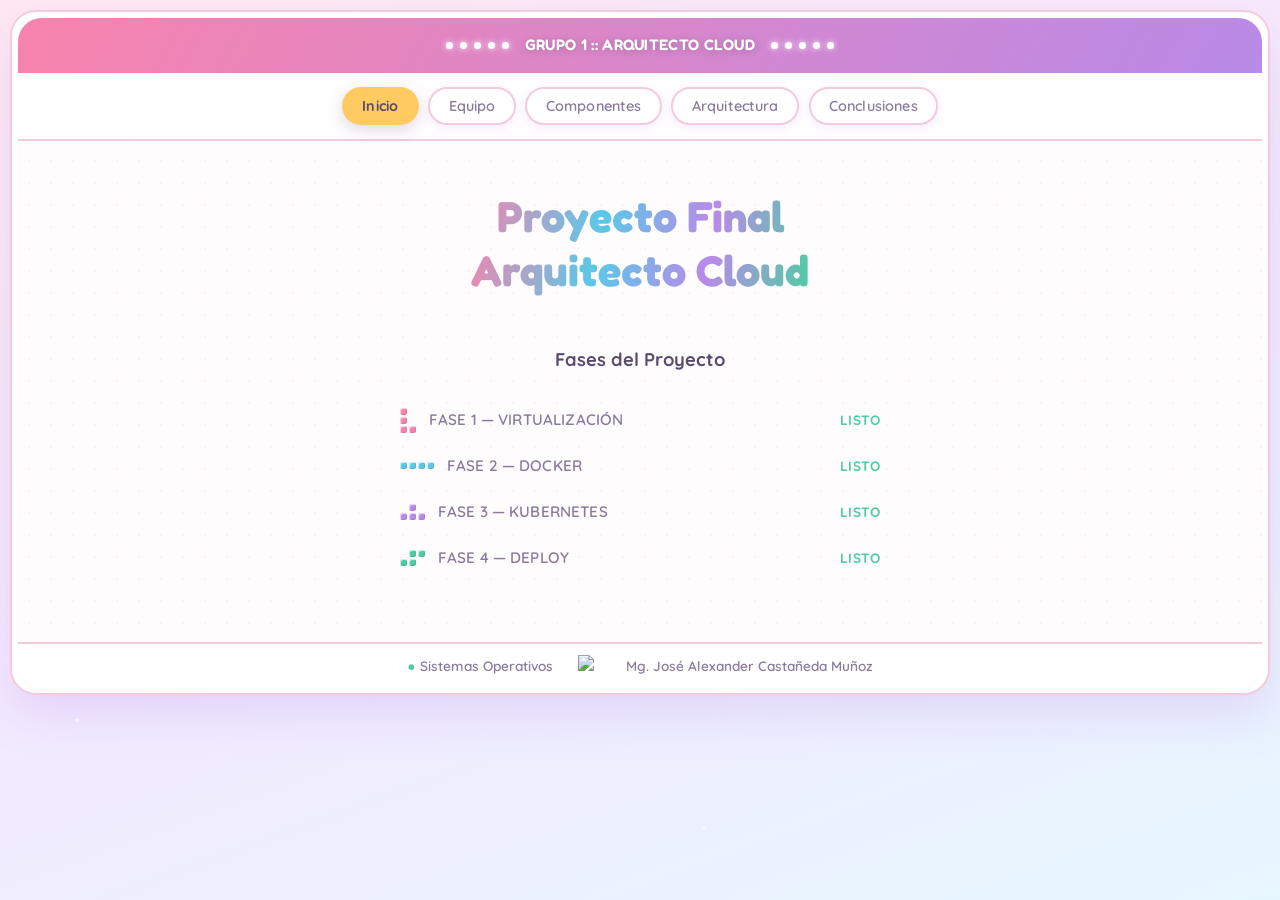
==== docs/index.html @ 367fffcb "Resolvimos errores del index" ====
<!DOCTYPE html>
<html lang="es">
<head>
<meta charset="UTF-8">
<meta name="viewport" content="width=device-width, initial-scale=1.0">
<meta name="color-scheme" content="dark">
<title>Arquitecto Cloud — Grupo 1</title>
<link rel="stylesheet" href="./styles.css">
</head>
<body>

<div class="crt-frame">

  <header class="marquee">
    <div class="marquee-lights">
      <span></span><span></span><span></span><span></span><span></span>
    </div>
    <span class="marquee-title">GRUPO 1 :: ARQUITECTO CLOUD</span>
    <div class="marquee-lights">
      <span></span><span></span><span></span><span></span><span></span>
    </div>
  </header>

  <nav>
    <button onclick="show('home')" class="active">Inicio</button>
    <button onclick="show('equipo')">Equipo</button>
    <button onclick="show('componentes')">Componentes</button>
    <button onclick="show('arquitectura')">Arquitectura</button>
    <button onclick="show('conclusiones')">Conclusiones</button>
  </nav>

  <!-- ===== INICIO ===== -->
  <div id="home" class="home-centered">
    <h1>Proyecto Final<br>Arquitecto Cloud</h1>

    <h3 class="fases-titulo">Fases del Proyecto</h3>
    <div class="boot-sequence">
      <p class="boot-line">
        <span class="piece piece-l" aria-hidden="true"><i></i><i></i><i></i><i></i></span>
        FASE 1 — VIRTUALIZACIÓN <span class="status">LISTO</span>
      </p>
      <p class="boot-line">
        <span class="piece piece-i" aria-hidden="true"><i></i><i></i><i></i><i></i></span>
        FASE 2 — DOCKER <span class="status">LISTO</span>
      </p>
      <p class="boot-line">
        <span class="piece piece-t" aria-hidden="true"><i></i><i></i><i></i><i></i></span>
        FASE 3 — KUBERNETES <span class="status">LISTO</span>
      </p>
      <p class="boot-line">
        <span class="piece piece-s" aria-hidden="true"><i></i><i></i><i></i><i></i></span>
        FASE 4 — DEPLOY <span class="status">LISTO</span>
      </p>
    </div>
  </div>

  <!-- ===== EQUIPO ===== -->
  <div id="equipo" style="display:none">
    <h2>Equipo</h2>

    <div class="equipo-lista">

      <div class="persona-card layer-2">
        <img class="persona-foto" src="./img2/unnamed.png"
             onerror="this.src='data:image/svg+xml,%3Csvg xmlns=%22http://www.w3.org/2000/svg%22 viewBox=%220 0 80 80%22%3E%3Ccircle cx=%2240%22 cy=%2240%22 r=%2240%22 fill=%22%235BC8E8%22/%3E%3Ccircle cx=%2240%22 cy=%2230%22 r=%2214%22 fill=%22%23fff%22/%3E%3Cellipse cx=%2240%22 cy=%2272%22 rx=%2222%22 ry=%2218%22 fill=%22%23fff%22/%3E%3C/svg%3E'"
             alt="Juan José Lozano">
        <div class="persona-info">
          <h3>Juan José Lozano Rodríguez</h3>
          <span class="codigo">2560998</span>
        </div>
      </div>

      <div class="persona-card layer-1">
        <img class="persona-foto" src="./img3/foto.jpg"
             onerror="this.src='data:image/svg+xml,%3Csvg xmlns=%22http://www.w3.org/2000/svg%22 viewBox=%220 0 80 80%22%3E%3Ccircle cx=%2240%22 cy=%2240%22 r=%2240%22 fill=%22%23F783AC%22/%3E%3Ccircle cx=%2240%22 cy=%2230%22 r=%2214%22 fill=%22%23fff%22/%3E%3Cellipse cx=%2240%22 cy=%2272%22 rx=%2222%22 ry=%2218%22 fill=%22%23fff%22/%3E%3C/svg%3E'"
             alt="Alejandro Borrero">
        <div class="persona-info">
          <h3>Alejandro Borrero Ortiz</h3>
          <span class="codigo">2560904</span>
        </div>
      </div>

      <div class="persona-card layer-3">
        <img class="persona-foto" src="./img/foto.jpg"
             onerror="this.src='data:image/svg+xml,%3Csvg xmlns=%22http://www.w3.org/2000/svg%22 viewBox=%220 0 80 80%22%3E%3Ccircle cx=%2240%22 cy=%2240%22 r=%2240%22 fill=%22%23B98AE8%22/%3E%3Ccircle cx=%2240%22 cy=%2230%22 r=%2214%22 fill=%22%23fff%22/%3E%3Cellipse cx=%2240%22 cy=%2272%22 rx=%2222%22 ry=%2218%22 fill=%22%23fff%22/%3E%3C/svg%3E'"
             alt="Maria Camila Mallama">
        <div class="persona-info">
          <h3>Maria Camila Mallama Amaya</h3>
          <span class="codigo">2560968</span>
        </div>
      </div>

    </div>
  </div>

  <!-- ===== COMPONENTES ===== -->
  <div id="componentes" style="display:none">

    <div id="componentes-lista">
      <div class="componente-card layer-1 comp-clickable" onclick="abrirComponente('componente1')">
        <span class="layer-badge">
          <span class="piece piece-l" aria-hidden="true"><i></i><i></i><i></i><i></i></span>
          L1 · Bare metal
        </span>
        <h3>Componente 1 — Virtualización con Linux</h3>
        <span class="comp-ver-mas">Ver evidencias →</span>
      </div>

      <div class="componente-card layer-2 comp-clickable" onclick="abrirComponente('componente2')">
        <span class="layer-badge">
          <span class="piece piece-i" aria-hidden="true"><i></i><i></i><i></i><i></i></span>
          L2 · Contenedores
        </span>
        <h3>Componente 2 — Contenedores Docker</h3>
        <span class="comp-ver-mas">Ver evidencias →</span>
      </div>

      <div class="componente-card layer-3 comp-clickable" onclick="abrirComponente('componente3')">
        <span class="layer-badge">
          <span class="piece piece-t" aria-hidden="true"><i></i><i></i><i></i><i></i></span>
          L3 · Orquestación
        </span>
        <h3>Componente 3 — Orquestación Kubernetes</h3>
        <span class="comp-ver-mas">Ver evidencias →</span>
      </div>

      <div class="componente-card layer-4 comp-clickable" onclick="abrirComponente('componente4')">
        <span class="layer-badge">
          <span class="piece piece-s" aria-hidden="true"><i></i><i></i><i></i><i></i></span>
          L4 · Entrega
        </span>
        <h3>Componente 4 — Sitio Web</h3>
        <span class="comp-ver-mas">Ver evidencias →</span>
      </div>
    </div>

    <!-- Vista detalle con carrusel -->
    <div id="componente-detalle" style="display:none">
      <button class="detalle-cerrar" onclick="cerrarComponente()" aria-label="Cerrar">✕</button>
      <div id="detalle-badge"></div>
      <h2 id="detalle-titulo"></h2>
      <div id="detalle-desc" class="detalle-desc"></div>

      <div class="carrusel-wrap">
        <div class="carrusel-vacio" id="carrusel-vacio" style="display:none">
          <p>// aún no se han subido imágenes aquí</p>
        </div>
        <div id="carrusel-contenedor">
          <div class="carrusel">
            <button class="carrusel-btn carrusel-prev" onclick="carruselPrev()" aria-label="Anterior">‹</button>
            <div class="carrusel-track-wrap">
              <div class="carrusel-track" id="carrusel-track"></div>
            </div>
            <button class="carrusel-btn carrusel-next" onclick="carruselNext()" aria-label="Siguiente">›</button>
          </div>
          <div class="carrusel-dots" id="carrusel-dots"></div>
          <p class="carrusel-counter" id="carrusel-counter"></p>
        </div>
      </div>
    </div>

  </div>

  <!-- ===== ARQUITECTURA ===== -->
  <div id="arquitectura" style="display:none">
    <h2>Arquitectura</h2>
    <div class="galeria galeria-arquitectura-wrap" id="galeria-arquitectura"></div>
  </div>

  <!-- ===== CONCLUSIONES ===== -->
  <div id="conclusiones" style="display:none">
    <h2>Conclusiones</h2>

    <div class="conclusiones-grid">
      <div class="conclusion-card layer-2" style="text-align:center">
        <h3>Juan José Lozano — Componente 2</h3>
        <p>La mayor dificultad fue la instalación de Ubuntu, que se congelaba por falta de RAM en la VM. Al asignar más memoria se resolvió. Docker enseñó que la sintaxis debe ser precisa. Lo más valioso fue entender Linux, los contenedores y GitHub como herramienta colaborativa.</p>
      </div>

      <div class="conclusion-card layer-1" style="text-align:center">
        <h3>Alejandro Borrero — Componente 1</h3>
        <p>Sin dificultades mayores gracias a la investigación previa. Lo más importante fue comprender la virtualización, la comunicación SSH entre máquinas y el funcionamiento general de Linux.</p>
      </div>

      <div class="conclusion-card layer-3" style="text-align:center">
        <h3>Maria Camila Mallama — Componente 3</h3>
        <p>La mayor dificultad fue configurar Minikube y lograr que los pods se levantaran correctamente, ya que cualquier error en los manifiestos YAML hacía que el despliegue fallara.</p>
      </div>
    </div>
  </div>

  <footer class="statusbar">
    <span><span class="dot">●</span> Sistemas Operativos</span>
    <span class="footer-uni">
      <img src="./img/UV.jpg" class="uni-logo" alt="Logo Universidad del Valle">
    </span>
    <span>Mg. José Alexander Castañeda Muñoz</span>
  </footer>

</div>
<div class="scanlines" aria-hidden="true"></div>

<script src="./imagenes.js"></script>
<script src="./app.js"></script>
</body>
</html>
---- docs/styles.css ----
@import url('https://fonts.googleapis.com/css2?family=Fredoka:wght@500;600;700&family=Quicksand:wght@500;600;700&family=Poppins:wght@400;500;600&display=swap');

:root {
  --bg-grad-1: #FFE9F1;
  --bg-grad-2: #F4E9FF;
  --bg-grad-3: #E6F6FF;

  --bezel:     #FFFFFF;
  --screen-bg: #FFFCFE;
  --border:    #F4CADD;
  --border-bright: #EBA9CB;
  --text:      #5B4B6B;
  --text-muted:#8B7A9B;
  --text-dim:  #B3A3C2;

  --pink:  #F783AC;
  --sky:   #5BC8E8;
  --lilac: #B98AE8;
  --mint:  #4ECDA4;
  --gold:  #FFCB61;
  --coral: #FF8FA3;
  --periwinkle: #8C9EFF;

  --layer1: var(--pink);  --layer1-soft: rgba(247,131,172,0.15);
  --layer2: var(--sky);   --layer2-soft: rgba(91,200,232,0.15);
  --layer3: var(--lilac); --layer3-soft: rgba(185,138,232,0.15);
  --layer4: var(--mint);  --layer4-soft: rgba(78,205,164,0.15);

  --status-ok: var(--mint);
  --radius: 20px;
}

* { margin: 0; padding: 0; box-sizing: border-box; }

html, body { background: var(--bg-grad-1); }

body {
  font-family: 'Poppins', system-ui, sans-serif;
  background: linear-gradient(160deg, var(--bg-grad-1) 0%, var(--bg-grad-2) 50%, var(--bg-grad-3) 100%);
  background-attachment: fixed;
  color: var(--text);
  line-height: 1.7;
  min-height: 100vh;
  padding: 0.75rem;
}

/* ---------- Marco de pantalla ---------- */
.crt-frame {
  position: relative;
  max-width: 1400px;
  margin: 0 auto;
  background-color: var(--screen-bg);
  background-image: radial-gradient(rgba(247,131,172,0.10) 1.5px, transparent 1.5px);
  background-size: 22px 22px;
  border: 6px solid var(--bezel);
  border-radius: 24px;
  box-shadow: 0 0 0 2px var(--border), 0 20px 45px rgba(185,138,232,0.25);
}

.scanlines {
  position: fixed;
  inset: 0;
  pointer-events: none;
  z-index: 9999;
  background-image:
    radial-gradient(circle at 10% 16%, rgba(255,255,255,0.95) 0px, transparent 2.5px),
    radial-gradient(circle at 80% 10%, rgba(255,255,255,0.95) 0px, transparent 2.5px),
    radial-gradient(circle at 92% 68%, rgba(255,255,255,0.95) 0px, transparent 2.5px),
    radial-gradient(circle at 6% 80%, rgba(255,255,255,0.95) 0px, transparent 2.5px),
    radial-gradient(circle at 55% 92%, rgba(255,255,255,0.95) 0px, transparent 2.5px),
    radial-gradient(circle at 35% 45%, rgba(255,255,255,0.95) 0px, transparent 2.5px);
  animation: sparkle 3.2s ease-in-out infinite;
}
@keyframes sparkle { 0%, 100% { opacity: 0.35; } 50% { opacity: 1; } }

/* ---------- Marquesina superior ---------- */
.marquee {
  display: flex;
  align-items: center;
  justify-content: center;
  gap: 1rem;
  padding: 0.9rem 1rem;
  background: linear-gradient(120deg, var(--pink), var(--lilac));
  border-radius: 24px 24px 0 0;
}
.marquee-lights { display: flex; gap: 7px; }
.marquee-lights span { width: 7px; height: 7px; border-radius: 50%; background: #fff; box-shadow: 0 0 6px rgba(255,255,255,0.9); }
.marquee-lights span:nth-child(1) { animation: twinkle 2.2s infinite 0s; }
.marquee-lights span:nth-child(2) { animation: twinkle 2.2s infinite .2s; }
.marquee-lights span:nth-child(3) { animation: twinkle 2.2s infinite .4s; }
.marquee-lights span:nth-child(4) { animation: twinkle 2.2s infinite .6s; }
.marquee-lights span:nth-child(5) { animation: twinkle 2.2s infinite .8s; }
@keyframes twinkle { 0%, 100% { opacity: 0.35; } 50% { opacity: 1; } }

.marquee-title {
  font-family: 'Fredoka', sans-serif;
  font-weight: 600;
  font-size: 0.95rem;
  letter-spacing: 0.02em;
  color: #fff;
  text-shadow: 0 1px 6px rgba(91,75,107,0.35);
  white-space: nowrap;
}

/* ---------- NAV ---------- */
nav {
  padding: 0.9rem 1.2rem;
  border-bottom: 2px solid var(--border);
  display: flex;
  gap: 0.6rem;
  justify-content: center;
  flex-wrap: wrap;
  background: rgba(255,255,255,0.6);
  backdrop-filter: blur(6px);
  position: sticky;
  top: 0;
  z-index: 10;
}

nav button {
  padding: 0.5rem 1.15rem;
  border: 2px solid var(--border);
  border-radius: 999px;
  background: #fff;
  color: var(--text-muted);
  font-family: 'Quicksand', sans-serif;
  font-weight: 600;
  font-size: 0.9rem;
  letter-spacing: 0.01em;
  cursor: pointer;
  box-shadow: 0 3px 10px rgba(185,138,232,0.15);
  transition: transform 0.12s ease, box-shadow 0.12s ease, color 0.12s ease, background 0.12s ease, border-color 0.12s ease;
}

nav button:hover { color: var(--text); border-color: var(--lilac); transform: translateY(-1px); }

nav button:nth-child(1).active { background: var(--gold); }
nav button:nth-child(2).active { background: var(--sky); }
nav button:nth-child(3).active { background: var(--lilac); }
nav button:nth-child(4).active { background: var(--mint); }
nav button:nth-child(5).active { background: var(--pink); }

nav button.active {
  color: var(--text);
  border-color: transparent;
  font-weight: 700;
  box-shadow: 0 5px 16px rgba(91,75,107,0.2);
}

nav button:focus-visible {
  outline: 2px solid var(--lilac);
  outline-offset: 2px;
}

/* ---------- Contenedores de sección ---------- */
#home, #componentes, #equipo, #arquitectura, #conclusiones {
  max-width: 1100px;
  margin: 0 auto;
  padding: 3rem 2.5rem 4rem;
  animation: fadeIn 0.3s ease;
}

@keyframes fadeIn {
  from { opacity: 0; transform: translateY(6px); }
  to   { opacity: 1; transform: translateY(0); }
}

/* ---------- Prompt ---------- */
.home-centered { text-align: center; }
.home-centered h1 { display: inline-block; }
.home-centered .subtitle { text-align: center; margin-left: auto; margin-right: auto; }
.fases-titulo { text-align: center; margin-top: 1.8rem !important; margin-bottom: 0 !important; }
.fases-titulo::before { content: ""; }
.home-centered .boot-sequence { max-width: 480px; margin: 2rem auto 0; text-align: left; }
.home-centered .boot-line { justify-content: flex-start; }

.prompt {
  display: inline-block;
  font-family: 'Quicksand', sans-serif;
  font-weight: 600;
  font-size: 0.85rem;
  color: var(--lilac);
  background: #fff;
  border: 2px solid var(--border);
  padding: 0.35rem 0.85rem;
  border-radius: 999px;
  margin-bottom: 1rem;
}
.prompt::after {
  content: "✦";
  margin-left: 5px;
  color: var(--pink);
  display: inline-block;
  animation: pulse 1.4s ease-in-out infinite;
}
@keyframes pulse { 0%, 100% { opacity: 0.3; transform: scale(0.85); } 50% { opacity: 1; transform: scale(1.1); } }

/* ---------- Tipografía ---------- */
h1 {
  font-family: 'Fredoka', sans-serif;
  font-weight: 700;
  font-size: clamp(1.7rem, 5vw, 2.7rem);
  line-height: 1.25;
  margin-bottom: 1.1rem;
  background: linear-gradient(100deg, var(--pink) 0%, var(--sky) 38%, var(--lilac) 70%, var(--mint) 100%);
  -webkit-background-clip: text;
  background-clip: text;
  -webkit-text-fill-color: transparent;
}

h2 {
  position: relative;
  display: inline-block;
  font-family: 'Fredoka', sans-serif;
  font-weight: 600;
  font-size: 1.75rem;
  margin-bottom: 2rem;
  padding-bottom: 0.7rem;
  color: var(--text);
}
h2::after {
  content: "";
  position: absolute;
  left: 0; bottom: 0;
  width: 65%;
  height: 7px;
  border-radius: 999px;
  background: linear-gradient(90deg, var(--pink), var(--sky), var(--lilac), var(--mint));
}

h3 {
  font-family: 'Quicksand', sans-serif;
  font-weight: 700;
  font-size: 1.15rem;
  margin-top: 0.2rem;
  margin-bottom: 0.5rem;
  color: var(--text);
}

p {
  font-size: 0.95rem;
  color: var(--text-muted);
  margin-bottom: 0.5rem;
  max-width: 60ch;
}

#home p.subtitle { font-family: 'Quicksand', sans-serif; font-weight: 600; font-size: 0.95rem; color: var(--text-muted); }

/* ---------- Mini-piezas de Tetris ---------- */
.piece { display: inline-grid; gap: 2px; vertical-align: middle; line-height: 0; }
.piece i {
  display: block;
  width: 7px;
  height: 7px;
  border-radius: 2.5px;
  box-shadow: inset 1px 1px 0 rgba(255,255,255,0.65), inset -1px -1px 0 rgba(91,75,107,0.18);
}

.piece-l { grid-template-columns: repeat(2,7px); grid-template-rows: repeat(3,7px); }
.piece-l i { background: var(--pink); }
.piece-l i:nth-child(1) { grid-column: 1; grid-row: 1; }
.piece-l i:nth-child(2) { grid-column: 1; grid-row: 2; }
.piece-l i:nth-child(3) { grid-column: 1; grid-row: 3; }
.piece-l i:nth-child(4) { grid-column: 2; grid-row: 3; }

.piece-i { grid-template-columns: repeat(4,7px); grid-template-rows: 7px; }
.piece-i i { background: var(--sky); grid-row: 1; }
.piece-i i:nth-child(1) { grid-column: 1; }
.piece-i i:nth-child(2) { grid-column: 2; }
.piece-i i:nth-child(3) { grid-column: 3; }
.piece-i i:nth-child(4) { grid-column: 4; }

.piece-t { grid-template-columns: repeat(3,7px); grid-template-rows: repeat(2,7px); }
.piece-t i { background: var(--lilac); }
.piece-t i:nth-child(1) { grid-column: 2; grid-row: 1; }
.piece-t i:nth-child(2) { grid-column: 1; grid-row: 2; }
.piece-t i:nth-child(3) { grid-column: 2; grid-row: 2; }
.piece-t i:nth-child(4) { grid-column: 3; grid-row: 2; }

.piece-s { grid-template-columns: repeat(3,7px); grid-template-rows: repeat(2,7px); }
.piece-s i { background: var(--mint); }
.piece-s i:nth-child(1) { grid-column: 2; grid-row: 1; }
.piece-s i:nth-child(2) { grid-column: 3; grid-row: 1; }
.piece-s i:nth-child(3) { grid-column: 1; grid-row: 2; }
.piece-s i:nth-child(4) { grid-column: 2; grid-row: 2; }

/* ---------- Boot-sequence ---------- */
.boot-sequence { margin-top: 2.2rem; display: flex; flex-direction: column; gap: 0.75rem; }
.boot-line {
  font-family: 'Quicksand', sans-serif;
  font-weight: 600;
  font-size: 0.95rem;
  letter-spacing: 0.01em;
  color: var(--text-muted);
  display: flex;
  align-items: center;
  gap: 0.8rem;
  opacity: 0;
  animation: bootIn 0.35s ease forwards;
}
.boot-line:nth-child(1) { animation-delay: 0.15s; }
.boot-line:nth-child(2) { animation-delay: 0.35s; }
.boot-line:nth-child(3) { animation-delay: 0.55s; }
.boot-line:nth-child(4) { animation-delay: 0.75s; }
.boot-line .status { margin-left: auto; color: var(--mint); font-weight: 700; font-size: 0.85rem; }

@keyframes bootIn {
  from { opacity: 0; transform: translateX(-8px); }
  to   { opacity: 1; transform: translateX(0); }
}

/* ---------- Insignia de capa ---------- */
.layer-badge {
  display: inline-flex;
  align-items: center;
  gap: 0.5rem;
  font-family: 'Quicksand', sans-serif;
  font-weight: 700;
  font-size: 0.72rem;
  letter-spacing: 0.02em;
  text-transform: uppercase;
  padding: 0.3rem 0.7rem;
  border-radius: 999px;
  margin-bottom: 0.8rem;
}
.layer-1 .layer-badge { background: var(--layer1-soft); color: var(--pink); }
.layer-2 .layer-badge { background: var(--layer2-soft); color: var(--sky); }
.layer-3 .layer-badge { background: var(--layer3-soft); color: var(--lilac); }
.layer-4 .layer-badge { background: var(--layer4-soft); color: var(--mint); }

/* ---------- Tarjetas de componentes ---------- */
.componente-card {
  background: var(--screen-bg);
  border: 2px solid var(--border);
  border-radius: var(--radius);
  padding: 1.7rem 1.9rem;
  margin-bottom: 1.6rem;
  box-shadow: 0 8px 22px rgba(185,138,232,0.12);
  transition: transform 0.15s ease, box-shadow 0.15s ease, border-color 0.15s ease;
}
.componente-card:hover { transform: translateY(-4px); }
.componente-card.layer-1 { border-color: rgba(247,131,172,0.45); }
.componente-card.layer-1:hover { box-shadow: 0 12px 28px rgba(247,131,172,0.25); }
.componente-card.layer-2 { border-color: rgba(91,200,232,0.45); }
.componente-card.layer-2:hover { box-shadow: 0 12px 28px rgba(91,200,232,0.25); }
.componente-card.layer-3 { border-color: rgba(185,138,232,0.45); }
.componente-card.layer-3:hover { box-shadow: 0 12px 28px rgba(185,138,232,0.25); }
.componente-card.layer-4 { border-color: rgba(78,205,164,0.45); }
.componente-card.layer-4:hover { box-shadow: 0 12px 28px rgba(78,205,164,0.25); }

/* ---------- Tarjetas de equipo ---------- */
#equipo {
  display: flex;
  flex-direction: column;
  align-items: center;
  padding-top: 2rem;
  padding-bottom: 3rem;
}
#equipo h2 { display: block; text-align: center; width: 100%; margin-bottom: 1.8rem; }
#equipo h2::after { display: none; }
#equipo .equipo-lista { display: flex; flex-direction: column; align-items: center; gap: 1rem; width: 100%; }

.persona-card {
  background: var(--screen-bg);
  border: 2px solid var(--border);
  border-radius: var(--radius);
  padding: 1.1rem 1.5rem;
  display: flex;
  align-items: center;
  gap: 1.2rem;
  box-shadow: 0 8px 20px rgba(185,138,232,0.1);
  width: 380px;
  height: 90px;
  box-sizing: border-box;
}
.persona-card.layer-1 { border-color: rgba(247,131,172,0.45); }
.persona-card.layer-2 { border-color: rgba(91,200,232,0.45); }
.persona-card.layer-3 { border-color: rgba(185,138,232,0.45); }

.persona-foto {
  width: 64px;
  height: 64px;
  border-radius: 50%;
  object-fit: cover;
  flex-shrink: 0;
  border: 3px solid var(--border);
}
.persona-card.layer-1 .persona-foto { border-color: var(--pink); }
.persona-card.layer-2 .persona-foto { border-color: var(--sky); }
.persona-card.layer-3 .persona-foto { border-color: var(--lilac); }

.persona-info { display: flex; flex-direction: column; gap: 0.2rem; min-width: 0; }
.persona-info h3 { margin: 0; font-size: 1rem; }
.persona-info .codigo {
  font-family: 'Quicksand', sans-serif;
  font-weight: 600;
  font-size: 0.82rem;
  color: var(--text-dim);
  background: var(--bg-grad-2);
  border: 1px solid var(--border);
  padding: 0.15rem 0.55rem;
  border-radius: 999px;
  align-self: flex-start;
}

/* ---------- Diagrama de arquitectura ---------- */
.stack-diagram {
  display: flex;
  flex-direction: column;
  align-items: stretch;
  gap: 0.5rem;
  margin: 1.9rem 0 2.2rem;
  max-width: 540px;
}
.stack-layer {
  display: flex;
  align-items: center;
  gap: 1rem;
  padding: 0.95rem 1.2rem;
  border-radius: var(--radius);
  border: 2px solid var(--border);
}
.stack-layer .stack-name { font-family: 'Quicksand', sans-serif; font-weight: 600; font-size: 0.95rem; color: var(--text); }
.stack-arrow { align-self: center; color: var(--text-dim); font-size: 0.8rem; }
.stack-layer.layer-1 { background: var(--layer1-soft); border-color: rgba(247,131,172,0.35); }
.stack-layer.layer-2 { background: var(--layer2-soft); border-color: rgba(91,200,232,0.35); }
.stack-layer.layer-3 { background: var(--layer3-soft); border-color: rgba(185,138,232,0.35); }

/* ---------- Conclusiones ---------- */
#conclusiones {
  display: flex;
  flex-direction: column;
  align-items: center;
  padding-top: 2rem;
  padding-bottom: 2rem;
}
#conclusiones h2 { align-self: flex-start; }

.conclusiones-grid {
  display: flex;
  flex-wrap: wrap;
  justify-content: center;
  align-items: stretch;
  gap: 1.2rem;
  width: 100%;
}

.conclusion-card {
  background: var(--screen-bg);
  border: 2px solid var(--border);
  border-radius: var(--radius);
  padding: 1.4rem 1.7rem;
  box-shadow: 0 6px 16px rgba(185,138,232,0.1);
  width: 280px;
  flex-shrink: 0;
  display: flex;
  flex-direction: column;
}
.conclusion-card h3 { margin-bottom: 0.75rem; }
.conclusion-card p { max-width: 100%; flex: 1; margin-bottom: 0; }
.conclusion-card.layer-1 { border-color: rgba(247,131,172,0.45); }
.conclusion-card.layer-2 { border-color: rgba(91,200,232,0.45); }
.conclusion-card.layer-3 { border-color: rgba(185,138,232,0.45); }

/* ---------- Galería de imágenes ---------- */
.galeria {
  display: grid;
  grid-template-columns: repeat(auto-fill, minmax(220px, 1fr));
  gap: 1rem;
  margin-top: 1.1rem;
}
.galeria-item {
  background: #fff;
  border: 2px solid var(--border);
  border-radius: var(--radius);
  overflow: hidden;
  transition: border-color 0.15s ease, transform 0.15s ease;
}
.galeria-item:hover { border-color: var(--lilac); transform: translateY(-2px); }
.galeria-item img { width: 100%; height: 160px; object-fit: cover; display: block; }
.galeria-item figcaption { padding: 0.6rem 0.75rem; font-size: 0.78rem; color: var(--text-muted); }
.galeria-item figcaption .autor {
  display: block;
  font-family: 'Quicksand', sans-serif;
  font-weight: 700;
  font-size: 0.78rem;
  color: var(--lilac);
  margin-top: 0.15rem;
}
.galeria-vacia {
  font-family: 'Quicksand', sans-serif;
  font-weight: 600;
  font-size: 0.85rem;
  color: var(--text-dim);
  border: 2px dashed var(--border);
  border-radius: var(--radius);
  padding: 1rem 1.2rem;
  margin-top: 1rem;
}

/* ---------- Footer ---------- */
footer.statusbar {
  position: sticky;
  bottom: 0;
  border-top: 2px solid var(--border);
  background: rgba(255,255,255,0.85);
  backdrop-filter: blur(6px);
  font-family: 'Quicksand', sans-serif;
  font-weight: 600;
  font-size: 0.85rem;
  color: var(--text-muted);
  padding: 0.6rem 1.5rem;
  display: flex;
  justify-content: center;
  gap: 1.6rem;
  flex-wrap: wrap;
  border-radius: 0 0 24px 24px;
}
footer.statusbar .dot { color: var(--mint); }
.footer-uni { display: inline-flex; align-items: center; gap: 0.45rem; }
.uni-logo { width: 22px; height: 22px; flex-shrink: 0; vertical-align: middle; }

/* ---------- Accesibilidad ---------- */
@media (prefers-reduced-motion: reduce) {
  .boot-line, .prompt::after, .scanlines, .marquee-lights span,
  #home, #componentes, #equipo, #arquitectura, #conclusiones {
    animation: none !important;
    opacity: 1;
  }
}

/* ---------- Responsive ---------- */
@media (max-width: 600px) {
  body { padding: 0.4rem; }
  .crt-frame { border-width: 4px; border-radius: 16px; }
  h2 { font-size: 1.45rem; }
  nav { gap: 0.4rem; padding: 0.7rem 0.8rem; }
  nav button { font-size: 0.78rem; padding: 0.4rem 0.85rem; }
  .persona-card { flex-direction: column; align-items: flex-start; }
  .marquee-title { font-size: 0.75rem; }
  .marquee { gap: 0.5rem; }
  .stack-layer { padding: 0.8rem 1rem; }
}

/* ---------- Tarjetas clickeables de componente ---------- */
.comp-clickable { cursor: pointer; position: relative; }
.comp-clickable:hover { transform: translateY(-4px); }
.comp-ver-mas {
  display: inline-block;
  margin-top: 0.9rem;
  font-family: 'Quicksand', sans-serif;
  font-weight: 700;
  font-size: 0.82rem;
  letter-spacing: 0.01em;
  color: var(--lilac);
  transition: letter-spacing 0.15s ease;
}
.comp-clickable:hover .comp-ver-mas { letter-spacing: 0.06em; }

/* ---------- Vista detalle ---------- */
#componente-detalle { position: relative; animation: fadeIn 0.3s ease; }

.detalle-cerrar {
  position: absolute;
  top: 0; right: 0;
  width: 38px; height: 38px;
  border-radius: 999px;
  border: 2px solid var(--border);
  background: #fff;
  color: var(--text-muted);
  font-size: 1.1rem;
  line-height: 1;
  cursor: pointer;
  display: flex;
  align-items: center;
  justify-content: center;
  box-shadow: 0 3px 10px rgba(185,138,232,0.15);
  transition: background 0.15s ease, color 0.15s ease, border-color 0.15s ease;
}
.detalle-cerrar:hover { background: var(--pink); border-color: var(--pink); color: #fff; }

.detalle-desc { margin-bottom: 1.8rem; color: var(--text-muted); }
.detalle-desc p { margin-bottom: 0.4rem; }

/* ---------- Carrusel ---------- */
.carrusel-wrap { margin-top: 1.5rem; }

.carrusel { display: flex; align-items: center; gap: 0.75rem; }

.carrusel-track-wrap {
  flex: 1;
  overflow: hidden;
  border-radius: var(--radius);
  border: 2px solid var(--border);
  background: #fff;
  height: 380px;
  display: flex;
  align-items: stretch;
}

.carrusel-track {
  display: flex;
  transition: transform 0.4s cubic-bezier(0.4, 0, 0.2, 1);
  width: 100%;
}

.carrusel-slide {
  min-width: 100%;
  height: 100%;
  display: flex;
  flex-direction: column;
  align-items: center;
  justify-content: center;
  padding: 1rem;
  box-sizing: border-box;
}

.carrusel-slide img {
  width: 100%;
  height: 300px;
  object-fit: contain;
  border-radius: 12px;
  display: block;
  flex-shrink: 0;
}

.carrusel-slide figcaption {
  margin-top: 0.75rem;
  text-align: center;
  font-size: 0.85rem;
  color: var(--text-muted);
  font-family: 'Quicksand', sans-serif;
  font-weight: 600;
}
.carrusel-slide figcaption .autor {
  display: block;
  color: var(--lilac);
  font-weight: 700;
  font-size: 0.8rem;
  margin-top: 0.2rem;
}

.carrusel-btn {
  width: 44px; height: 44px;
  border-radius: 999px;
  border: 2px solid var(--border);
  background: #fff;
  color: var(--text);
  font-size: 1.6rem;
  line-height: 1;
  cursor: pointer;
  display: flex;
  align-items: center;
  justify-content: center;
  box-shadow: 0 3px 10px rgba(185,138,232,0.15);
  transition: background 0.15s ease, border-color 0.15s ease, transform 0.1s ease;
  flex-shrink: 0;
}
.carrusel-btn:hover { background: var(--lilac); border-color: var(--lilac); color: #fff; transform: scale(1.08); }
.carrusel-btn:disabled { opacity: 0.3; cursor: default; transform: none; }

.carrusel-dots { display: flex; justify-content: center; gap: 0.5rem; margin-top: 1rem; }
.carrusel-dot {
  width: 8px; height: 8px;
  border-radius: 999px;
  background: var(--border);
  border: none;
  cursor: pointer;
  transition: background 0.2s ease, transform 0.2s ease;
  padding: 0;
}
.carrusel-dot.active { background: var(--lilac); transform: scale(1.3); }

.carrusel-counter {
  text-align: center;
  font-family: 'Quicksand', sans-serif;
  font-weight: 600;
  font-size: 0.78rem;
  color: var(--text-dim);
  margin-top: 0.5rem;
}

.carrusel-vacio {
  font-family: 'Quicksand', sans-serif;
  font-weight: 600;
  font-size: 0.85rem;
  color: var(--text-dim);
  border: 2px dashed var(--border);
  border-radius: var(--radius);
  padding: 2rem 1.2rem;
  text-align: center;
}

/* ---------- Arquitectura — galería centrada ---------- */
#arquitectura { display: flex; flex-direction: column; align-items: flex-start; }
.galeria-arquitectura-wrap {
  width: 100%;
  display: flex;
  flex-wrap: wrap;
  justify-content: center;
  gap: 1rem;
  margin-top: 1.1rem;
}
.galeria-arquitectura-wrap .galeria-item { width: 320px; flex-shrink: 0; }
.galeria-arquitectura-wrap .galeria-item img { height: 200px; }
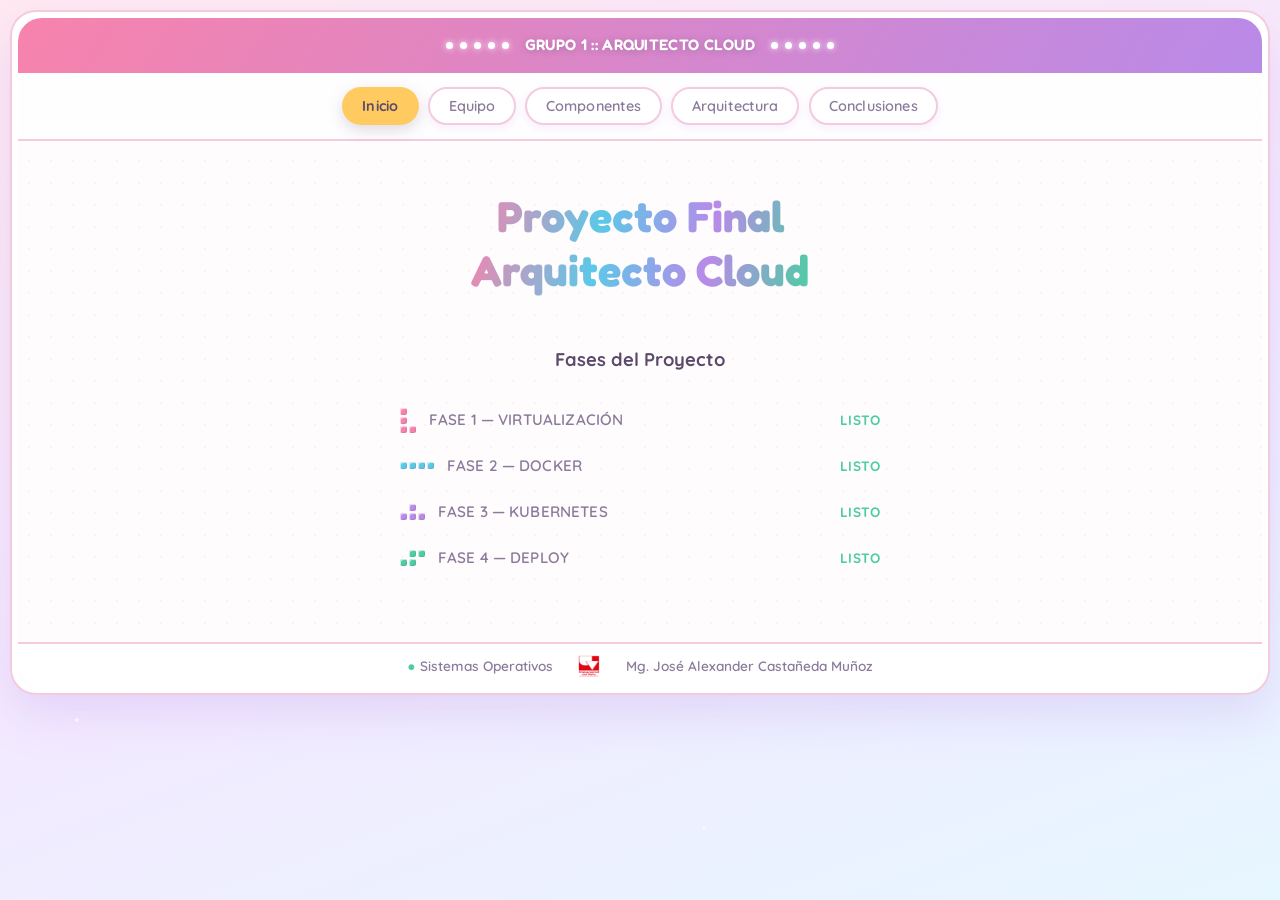
==== commit a75f8db9: "Editando la página" ====
--- a/docs/index.html
+++ b/docs/index.html
@@ -165,6 +165,11 @@
   <div id="arquitectura" style="display:none">
     <h2>Arquitectura</h2>
     <div class="galeria galeria-arquitectura-wrap" id="galeria-arquitectura"></div>
+
+    <h2 class="video-demo-titulo">Video demostrativo</h2>
+    <div class="video-demo-wrap">
+      <iframe src="https://www.youtube.com/embed/TU_VIDEO_ID" title="Video demostrativo" allowfullscreen></iframe>
+    </div>
   </div>
 
   <!-- ===== CONCLUSIONES ===== -->
--- a/docs/styles.css
+++ b/docs/styles.css
@@ -701,5 +701,30 @@
   gap: 1rem;
   margin-top: 1.1rem;
 }
-.galeria-arquitectura-wrap .galeria-item { width: 320px; flex-shrink: 0; }
-.galeria-arquitectura-wrap .galeria-item img { height: 200px; }+.galeria-arquitectura-wrap .galeria-item { width: 640px; max-width: 100%; flex-shrink: 0; }
+.galeria-arquitectura-wrap .galeria-item img { height: 420px; }
+
+/* ---------- Título "Video demostrativo" ---------- */
+.video-demo-titulo { margin-top: 3rem; }
+
+.video-demo-wrap {
+  width: 100%;
+  max-width: 720px;
+  aspect-ratio: 16 / 9;
+  margin-top: 1.1rem;
+  border-radius: var(--radius);
+  border: 2px solid var(--border);
+  overflow: hidden;
+  background: #fff;
+}
+.video-demo-wrap iframe {
+  width: 100%;
+  height: 100%;
+  border: 0;
+  display: block;
+}
+
+@media (max-width: 700px) {
+  .galeria-arquitectura-wrap .galeria-item { width: 100%; }
+  .galeria-arquitectura-wrap .galeria-item img { height: 260px; }
+}
